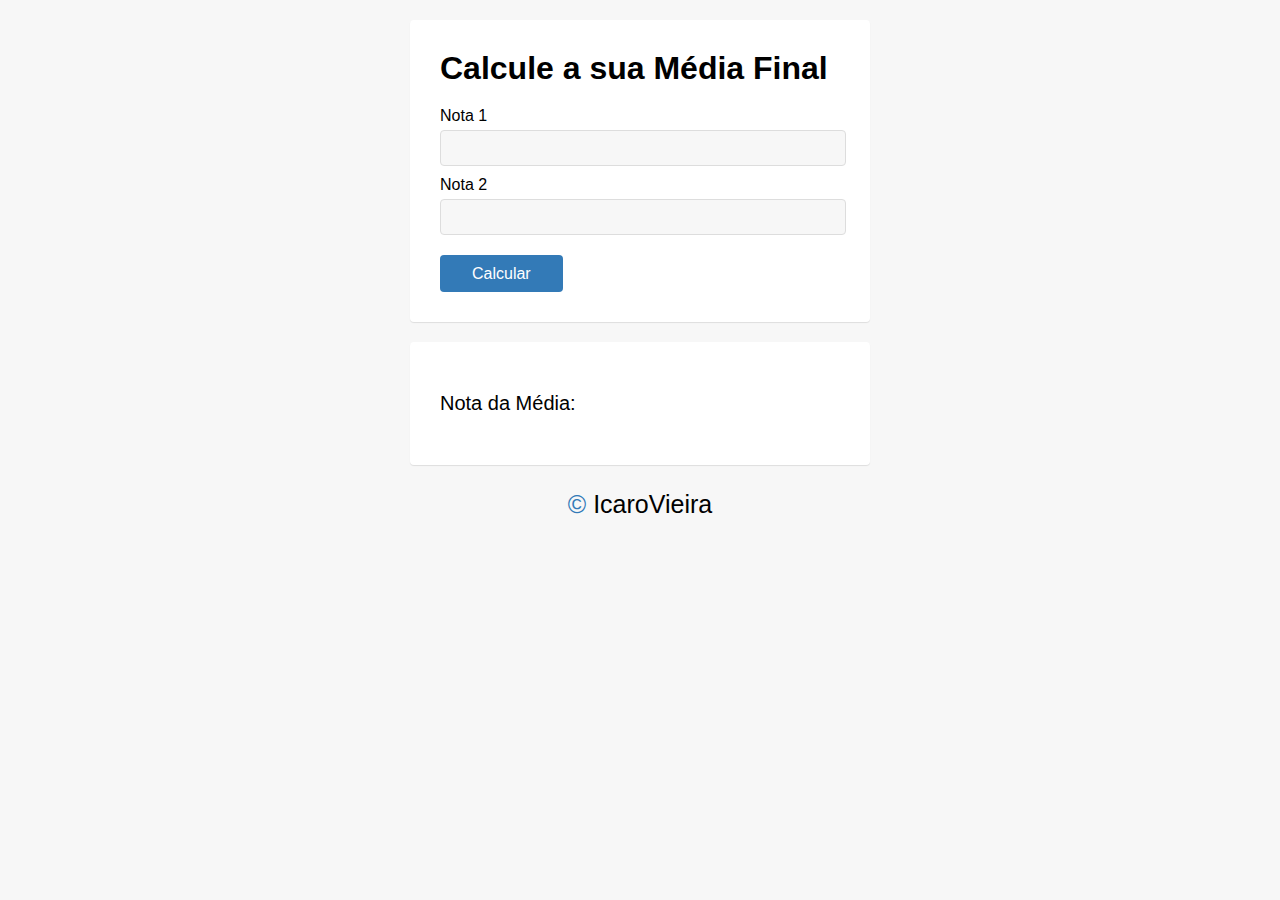
==== index.html @ b3950c92 "subindo o projeto" ====
<!DOCTYPE html>
<html lang="pt-br">
<head>
    <meta charset="UTF-8">
    <meta http-equiv="X-UA-Compatible" content="IE=edge">
    <meta name="viewport" content="width=device-width, initial-scale=1.0">
    <link rel="stylesheet" href="index.css">
    <title>Calculador Média</title>
</head>
<body>
    <div id="calculadora">
        <h1>Calcule a sua Média Final</h1>
        
        <label>Nota 1</label>
        <input type="number" id="Nota1" required>
    
        <label>Nota 2</label>
        <input type="number" id="Nota2" required>
        
        <button onclick="Calcular()">Calcular</button>
    </div>

    <div id="calculadora">
        <p id="Resultado">Nota da Média: </p>
    </div>

    <footer>
       <a href="https://github.com/Icaro-Vieira" target="_blank"><p><span>&copy;</span> IcaroVieira</p></a> 
    </footer>

    <script src="index.js"></script>
</body>
</html>
---- index.css ----
body {
    background: #f7f7f7;
    margin: 20px;
}

#calculadora {
    padding: 30px;
    background: white;
    border-radius: 4px;
    box-shadow: 0 1px 1px rgba(0, 0, 0, .1);
    max-width: 400px;
    margin: 20px auto;
}

#calculadora h1 {
    font-family: sans-serif;
    margin: 0px 0px 20px;
}

#calculadora label {
    display: block;
    font-family: sans-serif;
    margin-bottom: 5px;
    margin-top: 10px;
}

#calculadora input {
    width: 97%;
    border: 1px solid #ddd;
    border-radius: 4px;
    padding: .5rem;
    font-size: 1rem;
    background: #f7f7f7;
}

#calculadora button {
    margin-top: 20px;
    display: block;
    font-family: sans-serif;
    font-size: 1rem;
    padding: .6rem 2rem;
    border: none;
    background: #337ab7;
    border-radius: 4px;
    color: white;
    transition: filter .2s;
}

button:hover {
    filter: brightness(1.2);
    cursor: pointer;
}

#calculadora p {
    font-family: sans-serif;
    font-size: 20px;
}

footer {
    text-align: center;
    font-family: sans-serif;
    font-size: 25px;
}

footer span {
    color: #337ab7;
}

a {
    text-decoration: none;
    color: black;
}
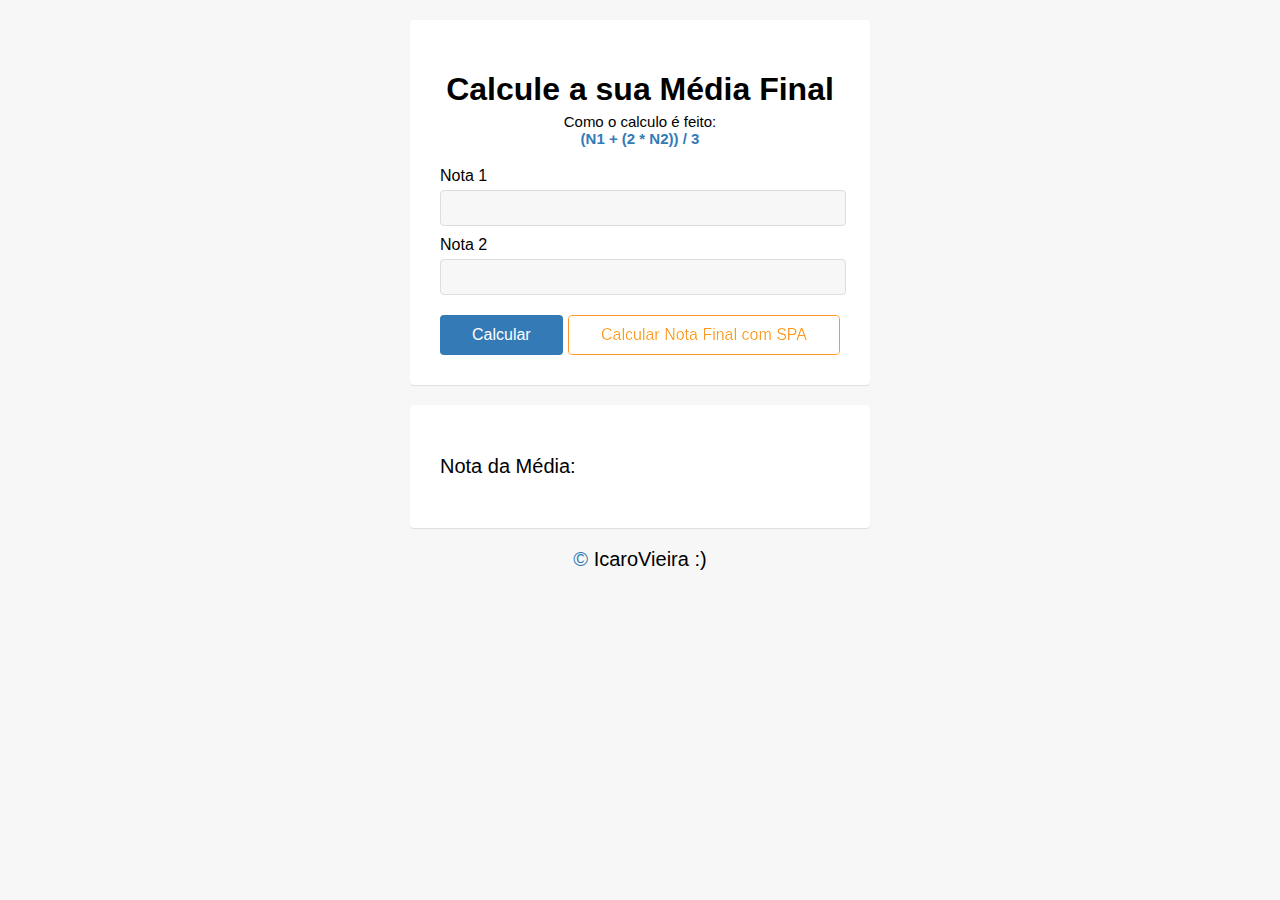
==== commit 83333dcf: "Adicionando Readme, estruturando e organizando arquivos e adicionando estilo" ====
--- a/index.html
+++ b/index.html
@@ -4,12 +4,15 @@
     <meta charset="UTF-8">
     <meta http-equiv="X-UA-Compatible" content="IE=edge">
     <meta name="viewport" content="width=device-width, initial-scale=1.0">
-    <link rel="stylesheet" href="index.css">
-    <title>Calculador Média</title>
+    <link rel="stylesheet" href="assets/css/index.css">
+    <title>Calculador Média - Normal</title>
 </head>
 <body>
     <div id="calculadora">
-        <h1>Calcule a sua Média Final</h1>
+        <div class="header-text">
+            <h1>Calcule a sua Média Final</h1>
+            <span class="span-calculo">Como o calculo é feito: </br> <span class="calculo">(N1 + (2 * N2)) / 3</span></span>
+        </div>
         
         <label>Nota 1</label>
         <input type="number" id="Nota1" required>
@@ -17,7 +20,10 @@
         <label>Nota 2</label>
         <input type="number" id="Nota2" required>
         
-        <button onclick="Calcular()">Calcular</button>
+        <div class="buttons-box">
+            <button onclick="Calcular()">Calcular</button>
+            <a href="calcularspa.html" class="link-page">Calcular Nota Final com SPA</a>
+        </div>
     </div>
 
     <div id="calculadora">
@@ -25,9 +31,9 @@
     </div>
 
     <footer>
-       <a href="https://github.com/Icaro-Vieira" target="_blank"><p><span>&copy;</span> IcaroVieira</p></a> 
+       <a href="https://github.com/Icaro-Vieira" target="_blank"><p><span>&copy;</span> IcaroVieira :)</p></a> 
     </footer>
 
-    <script src="index.js"></script>
+    <script src="assets/js/index.js"></script>
 </body>
 </html>--- a/assets/css/index.css
+++ b/assets/css/index.css
@@ -0,0 +1,142 @@
+body {
+    background: #f7f7f7;
+    margin: 20px;
+}
+
+#calculadora {
+    padding: 30px;
+    background: #fff;
+    border-radius: 4px;
+    box-shadow: 0 1px 1px rgba(0, 0, 0, .1);
+    max-width: 400px;
+    margin: 20px auto;
+}
+
+#calculadora h1 {
+    font-family: sans-serif;
+    text-align: center;
+    margin-bottom: 5px;
+}
+
+.header-text {
+    display: flex;
+    flex-direction: column;
+    justify-content: center;
+    align-items: center;
+    margin: 0px 0px 20px;
+}
+
+#calculadora label {
+    display: block;
+    font-family: sans-serif;
+    margin-bottom: 5px;
+    margin-top: 10px;
+}
+
+#calculadora input {
+    width: 97%;
+    border: 1px solid #ddd;
+    border-radius: 4px;
+    padding: .5rem;
+    font-size: 1rem;
+    background: #f7f7f7;
+}
+
+#calculadora button {
+    margin-top: 20px;
+    display: block;
+    font-family: sans-serif;
+    font-size: 1rem;
+    padding: .6rem 2rem;
+    border: none;
+    background: #337ab7;
+    border-radius: 4px;
+    color: #fff;
+    transition: filter .2s;
+}
+
+.link-page {
+    transition: filter .2s;
+    margin-top: 20px;
+    display: block;
+    font-family: sans-serif;
+    font-size: 1rem;
+    padding: .6rem 2rem;
+    border: 1.5px solid #ff7d21;
+    background: #fff;
+    border-radius: 4px;
+    color: #ff7d21;
+    transition: filter .2s;
+    text-align: center;
+}
+
+button:hover, .link-page {
+    filter: brightness(1.2);
+    cursor: pointer;
+}
+
+.link-page:hover {
+    transition: filter .2s;
+    filter: brightness(1.2);
+    cursor: pointer;
+    background-color: #ff7d21;
+    color: #fff;
+    border: 1.5px solid #ff7d21;
+    transition: .2s;
+}
+
+.buttons-box {
+    display: flex;
+    flex-direction: row;
+    justify-content: space-between;
+}
+
+
+#calculadora p {
+    font-family: sans-serif;
+    font-size: 20px;
+}
+
+footer {
+    text-align: center;
+    font-family: sans-serif;
+    font-size: 20px;
+}
+
+footer span {
+    color: #337ab7;
+}
+
+a {
+    font-family: sans-serif;
+    text-decoration: none;
+    color: #000;
+}
+
+.span-calculo {
+    font-family: sans-serif;
+    font-size: 15px;
+}
+
+.calculo {
+    font-weight: 600;
+    color: #337ab7;
+}
+
+.span-calculo, .calculo {
+    text-align: center;
+}
+
+/* ========== RESPONSIVIDADE ========== */
+
+@media only screen and (max-width: 600px) {
+    .buttons-box {
+        display: flex;
+        flex-direction: column;
+        justify-content: space-between;
+    }
+
+    h1 {
+        font-size: 25px;
+    }
+}